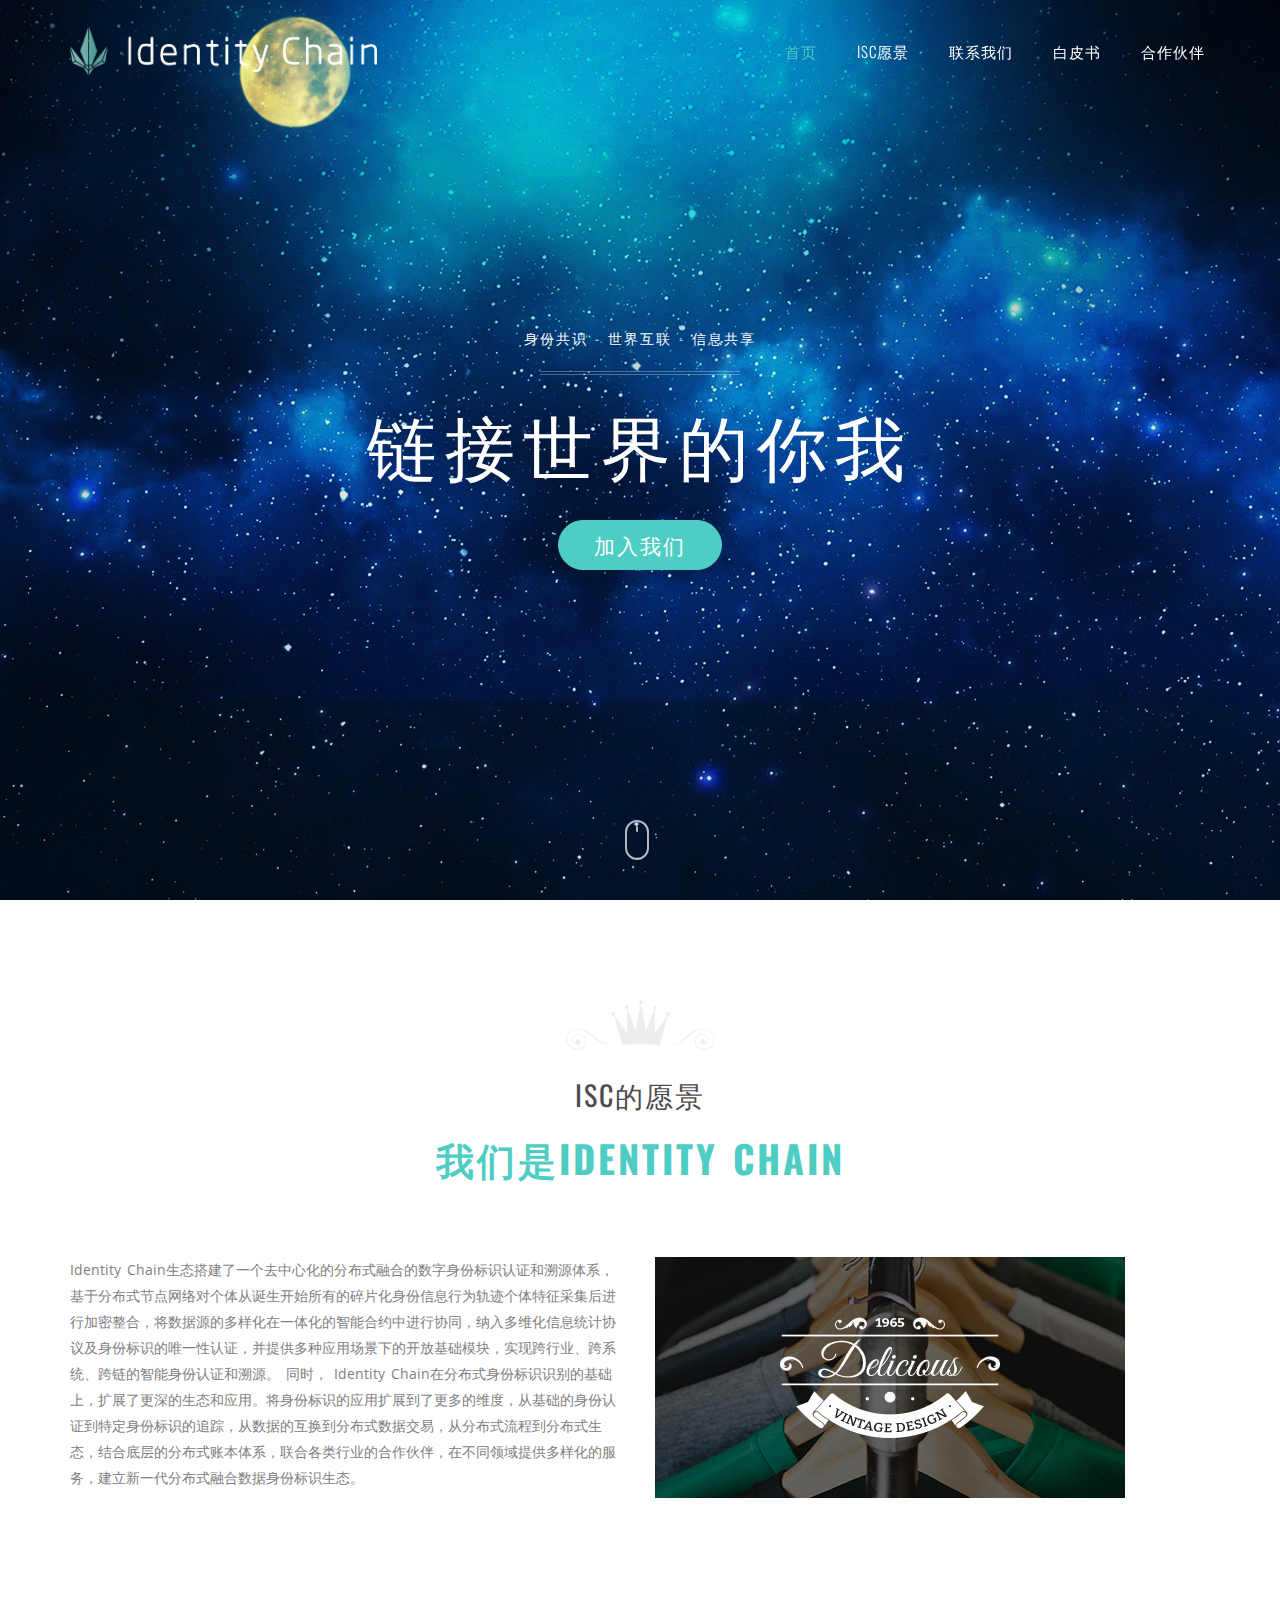
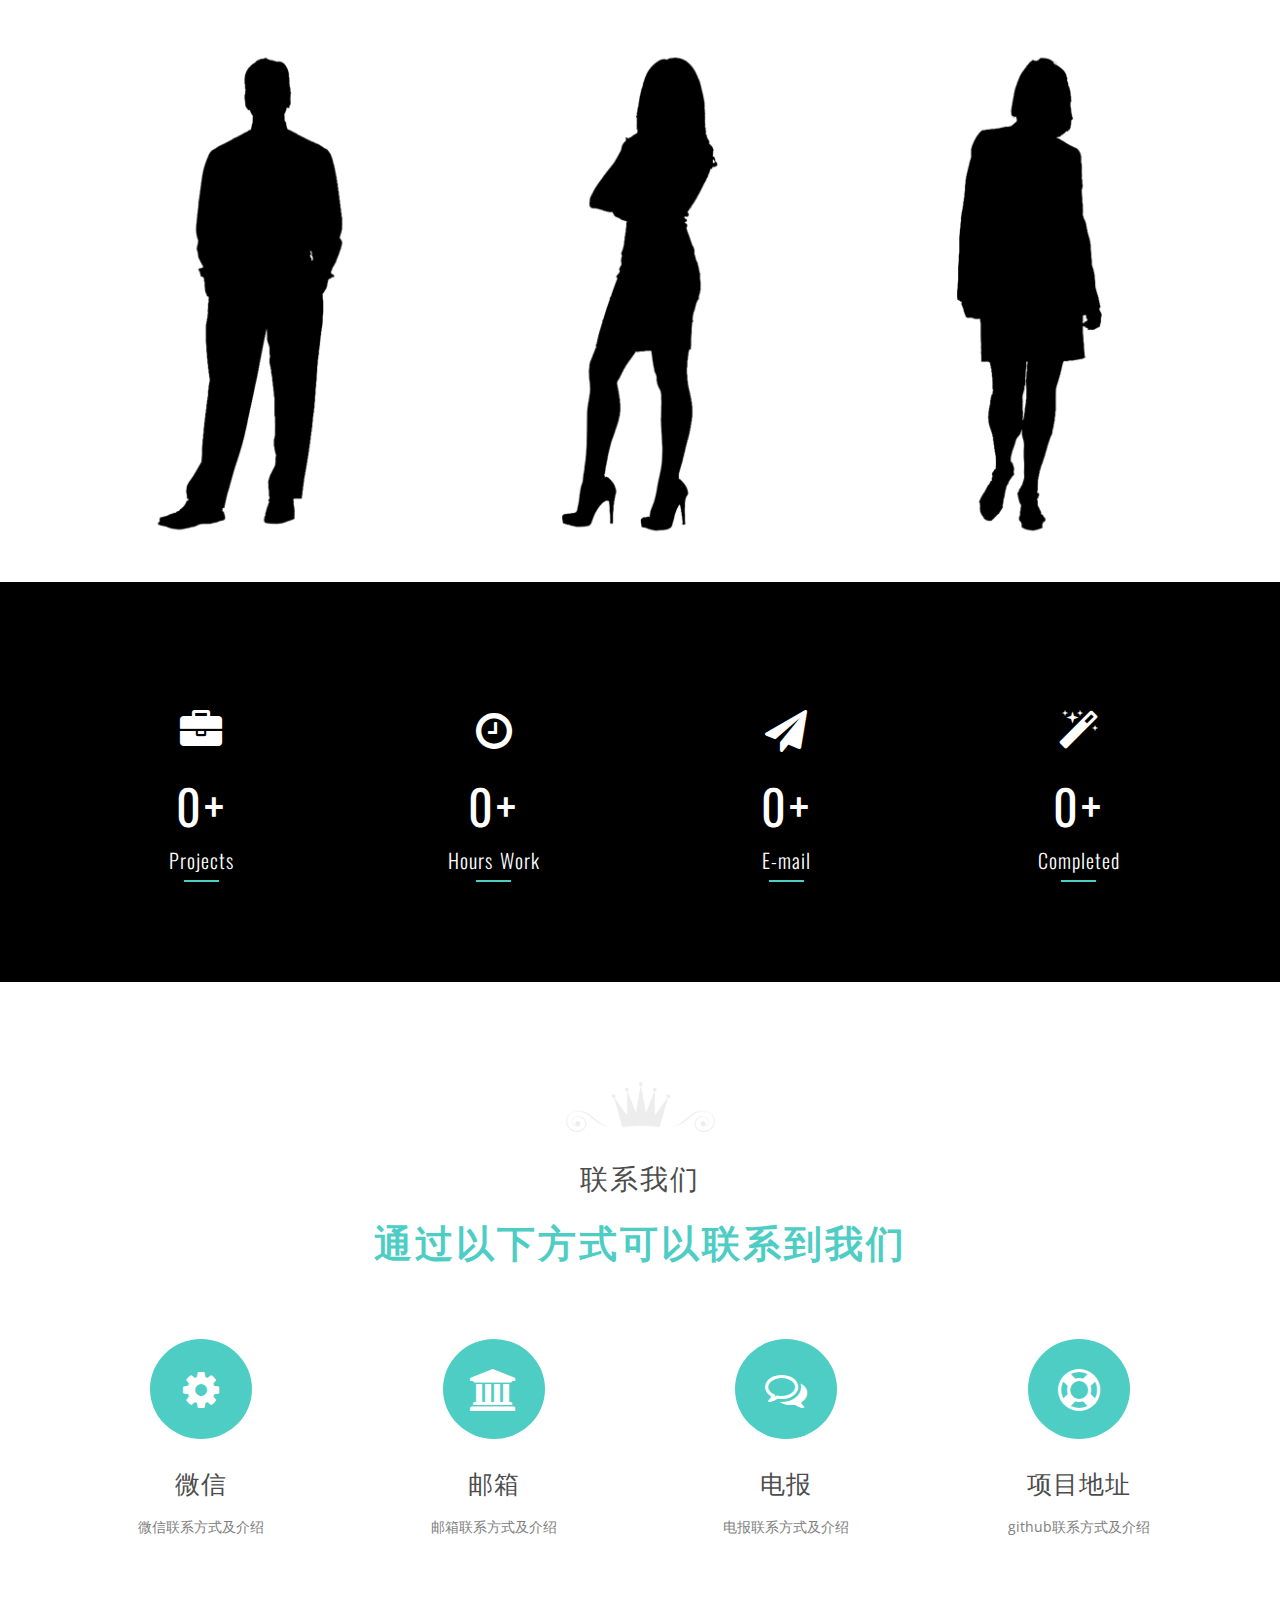
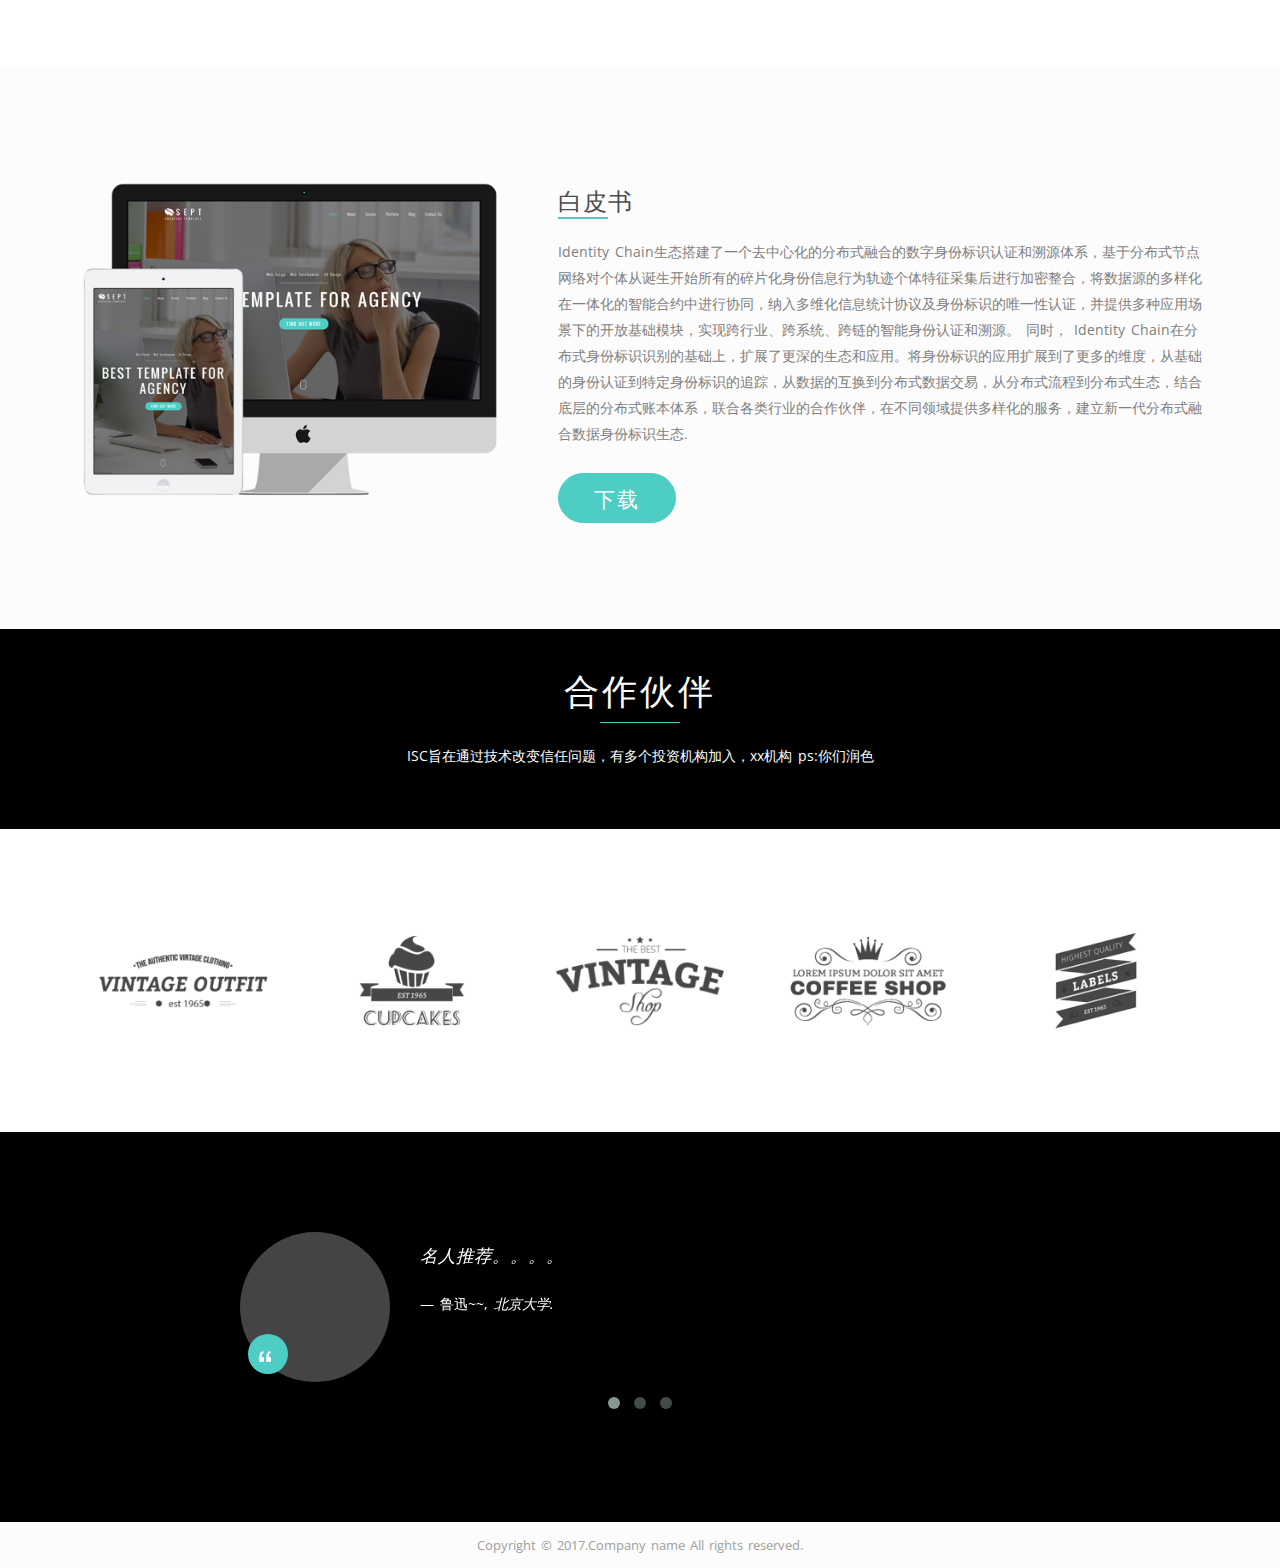
==== index_zh.html @ f3bb257f "init html" ====
<!DOCTYPE html>
<html lang="en">
<head>
<meta charset="utf-8">
<meta http-equiv="X-UA-Compatible" content="IE=edge">
<meta name="viewport" content="width=device-width, initial-scale=1">
<title>ISC官网</title>

<link href='http://fonts.googleapis.com/css?family=Open+Sans:400,800italic,800,700italic,700,600italic,400italic,600,300italic,300|Oswald:400,300,700' rel='stylesheet' type='text/css'>
<!-- Bootstrap -->
<link href="css/bootstrap.min.css" rel="stylesheet">
<link href="css/font-awesome.min.css" rel="stylesheet">

<link href="css/owl.carousel.css" rel="stylesheet">
<link href="css/owl.theme.css" rel="stylesheet">
<link href="css/owl.transitions.css" rel="stylesheet">

<link href="css/style.css" rel="stylesheet">

<!-- HTML5 shim and Respond.js for IE8 support of HTML5 elements and media queries -->
<!-- WARNING: Respond.js doesn't work if you view the page via file:// -->
<!--[if lt IE 9]>
<script src="js/html5shiv.min.js"></script>
<script src="js/respond.min.js"></script>
<![endif]-->
</head>
<body data-spy="scroll" data-target=".main-nav">

<header class="st-navbar">
	<nav class="navbar navbar-default navbar-fixed-top clearfix" role="navigation">
		<div class="container"><!-- Brand and toggle get grouped for better mobile display -->
			<div class="navbar-header">
				<button type="button" class="navbar-toggle collapsed" data-toggle="collapse" data-target="#sept-main-nav">
					<span class="sr-only">Toggle navigation</span>
					<span class="icon-bar"></span>
					<span class="icon-bar"></span>
					<span class="icon-bar"></span>
				</button>
				<a class="navbar-brand" href="#"><img src="photos/logo3.png" alt="" class="img-responsive"></a>
			</div>
			
			<!-- Collect the nav links, forms, and other content for toggling -->
			<div class="collapse navbar-collapse main-nav" id="sept-main-nav">
				<ul class="nav navbar-nav navbar-right">
					<li class="active"><a href="#home">首页</a></li>
					<li><a href="#about">ISC愿景</a></li>
					<li><a href="#service">联系我们</a></li>
					<li><a href="#features-desc">白皮书</a></li>
					<li><a href="#call-2-acction">合作伙伴</a></li>
				</ul>
			</div><!-- /.navbar-collapse -->
		</div>
	</nav>
</header>

<section class="home" id="home" data-stellar-background-ratio="0.4">
	<div class="container">
		<div class="row">
			<div class="col-md-12">
				<div class="st-home-unit">
					<div class="hero-txt">
						<p class="hero-work">身份共识 - 世界互联 - 信息共享</p>
						<h2 class="hero-title">链接世界的你我</h2>
						<!-- <p class="hero-sub-title">We Provide Hight Quality Bootstrap Template</p> -->
						<!-- <a href="#" class="btn btn-default btn-lg left-btn">Purchase Now</a> -->
						<a href="#" class="btn btn-main btn-lg">加入我们</a>
					</div>

				</div>
			</div>
		</div>
	</div>
	<div class="mouse-icon"><div class="wheel"></div></div>
</section>



<section class="about" id="about">
	<div class="container">
		<div class="row">
			<div class="col-md-12">
				<div class="section-title st-center">
					<h3>ISC的愿景</h3>
					<p>我们是Identity Chain</p>
				</div>
				<div class="row mb90">
					<div class="col-md-6">
						<p>
							Identity Chain生态搭建了一个去中心化的分布式融合的数字身份标识认证和溯源体系，基于分布式节点网络对个体从诞生开始所有的碎片化身份信息行为轨迹个体特征采集后进行加密整合，将数据源的多样化在一体化的智能合约中进行协同，纳入多维化信息统计协议及身份标识的唯一性认证，并提供多种应用场景下的开放基础模块，实现跨行业、跨系统、跨链的智能身份认证和溯源。 同时， Identity Chain在分布式身份标识识别的基础上，扩展了更深的生态和应用。将身份标识的应用扩展到了更多的维度，从基础的身份认证到特定身份标识的追踪，从数据的互换到分布式数据交易，从分布式流程到分布式生态，结合底层的分布式账本体系，联合各类行业的合作伙伴，在不同领域提供多样化的服务，建立新一代分布式融合数据身份标识生态。
						</p>
					</div>
					<div class="col-md-6">
						<img src="photos/about.jpg" alt="" class="img-responsive">
					</div>
				</div>

				<div class="row">
					<div class="col-md-4">
						<div class="st-member">
							<div class="st-member-img">
								<img src="photos/member1.png" alt="" class="img-responsive">
							</div>
							<div class="st-member-info">
								<strong class="st-member-name">小学同学</strong>
								<p class="st-member-pos">CEO</p>
								<div class="skills">
									<div class="skill">
										<strong>领导力</strong>
										<span>90%</span>
										<div class="progress">
											<div class="progress-bar progress-bar-sept" role="progressbar" aria-valuenow="90" aria-valuemin="0" aria-valuemax="100" style="width: 90%;">
												<span class="sr-only">90% Complete</span>
											</div>
										</div>
									</div>
									<div class="skill">
										<strong>颜值</strong>
										<span>70%</span>
										<div class="progress">
											<div class="progress-bar progress-bar-sept" role="progressbar" aria-valuenow="70" aria-valuemin="0" aria-valuemax="100" style="width: 70%;">
												<span class="sr-only">70% Complete</span>
											</div>
										</div>
									</div>
									<div class="skill">
										<strong>技术</strong>
										<span>66%</span>
										<div class="progress">
											<div class="progress-bar progress-bar-sept" role="progressbar" aria-valuenow="66" aria-valuemin="0" aria-valuemax="100" style="width: 66%;">
												<span class="sr-only">66% Complete</span>
											</div>
										</div>
									</div>
								</div>
								<div class="st-member-social">
									<ul>
										<li><a href="#" class="facebook" data-toggle="tooltip" data-placement="top" title="Facebook"><i class="fa fa-facebook"></i></a></li>
										<li><a href="#" class="twitter" data-toggle="tooltip" data-placement="top" title="Twitter"><i class="fa fa-twitter"></i></a></li>
										<li><a href="#" class="dribbble" data-toggle="tooltip" data-placement="top" title="Dribbble"><i class="fa fa-dribbble"></i></a></li>
									</ul>
								</div>
							</div>
						</div>
					</div>

					<div class="col-md-4">
						<div class="st-member">
							<div class="st-member-img">
								<img src="photos/member2.png" alt="" class="img-responsive">
							</div>
							<div class="st-member-info">
								<strong class="st-member-name">小姐姐</strong>
								<p class="st-member-pos">Designer</p>
								<div class="skills">
									<div class="skill">
										<strong>领导力</strong>
										<span>70%</span>
										<div class="progress">
											<div class="progress-bar progress-bar-sept" role="progressbar" aria-valuenow="70" aria-valuemin="0" aria-valuemax="100" style="width: 70%;">
												<span class="sr-only">70% Complete</span>
											</div>
										</div>
									</div>
									<div class="skill">
										<strong>颜值</strong>
										<span>99%</span>
										<div class="progress">
											<div class="progress-bar progress-bar-sept" role="progressbar" aria-valuenow="70" aria-valuemin="0" aria-valuemax="100" style="width: 70%;">
												<span class="sr-only">70% Complete</span>
											</div>
										</div>
									</div>
									<div class="skill">
										<strong>技术</strong>
										<span>16%</span>
										<div class="progress">
											<div class="progress-bar progress-bar-sept" role="progressbar" aria-valuenow="16" aria-valuemin="0" aria-valuemax="100" style="width: 16%;">
												<span class="sr-only">16% Complete</span>
											</div>
										</div>
									</div>
								</div>
								<div class="st-member-social">
									<ul>
										<li><a href="#" class="facebook" data-toggle="tooltip" data-placement="top" title="Facebook"><i class="fa fa-facebook"></i></a></li>
										<li><a href="#" class="twitter" data-toggle="tooltip" data-placement="top" title="Twitter"><i class="fa fa-twitter"></i></a></li>
										<li><a href="#" class="dribbble" data-toggle="tooltip" data-placement="top" title="Dribbble"><i class="fa fa-dribbble"></i></a></li>
									</ul>
								</div>
							</div>
						</div>
					</div>

					<div class="col-md-4">
						<div class="st-member">
							<div class="st-member-img">
								<img src="photos/member3.png" alt="" class="img-responsive">
							</div>
							<div class="st-member-info">
								<strong class="st-member-name">雷子</strong>
								<p class="st-member-pos">开发</p>
								<div class="skills">
									<div class="skill">
										<strong>领导力</strong>
										<span>30%</span>
										<div class="progress">
											<div class="progress-bar progress-bar-sept" role="progressbar" aria-valuenow="30" aria-valuemin="0" aria-valuemax="100" style="width: 30%;">
												<span class="sr-only">30% Complete</span>
											</div>
										</div>
									</div>
									<div class="skill">
										<strong>颜值</strong>
										<span>90%</span>
										<div class="progress">
											<div class="progress-bar progress-bar-sept" role="progressbar" aria-valuenow="90" aria-valuemin="0" aria-valuemax="100" style="width: 90%;">
												<span class="sr-only">90% Complete</span>
											</div>
										</div>
									</div>
									<div class="skill">
										<strong>技术</strong>
										<span>86%</span>
										<div class="progress">
											<div class="progress-bar progress-bar-sept" role="progressbar" aria-valuenow="86" aria-valuemin="0" aria-valuemax="100" style="width: 86%;">
												<span class="sr-only">86% Complete</span>
											</div>
										</div>
									</div>
								</div>
								<div class="st-member-social">
									<ul>
										<li><a href="#" class="facebook" data-toggle="tooltip" data-placement="top" title="Facebook"><i class="fa fa-facebook"></i></a></li>
										<li><a href="#" class="twitter" data-toggle="tooltip" data-placement="top" title="Twitter"><i class="fa fa-twitter"></i></a></li>
										<li><a href="#" class="dribbble" data-toggle="tooltip" data-placement="top" title="Dribbble"><i class="fa fa-dribbble"></i></a></li>
									</ul>
								</div>
							</div>
						</div>
					</div>
					
					
				</div>

			</div>
		</div>
	</div>
</section>

<section class="funfacts" data-stellar-background-ratio="0.4">
	<div class="container">
		<div class="row">
			<div class="col-md-3">
				<div class="funfact">
					<div class="st-funfact-icon"><i class="fa fa-briefcase"></i></div>
					<div class="st-funfact-counter" ><span class="st-ff-count" data-from="0" data-to="25964" data-runit="1">0</span>+</div>
					<strong class="funfact-title">Projects</strong>
				</div><!-- .funfact -->
			</div>
			<div class="col-md-3">
				<div class="funfact">
					<div class="st-funfact-icon"><i class="fa fa-clock-o"></i></div>
					<div class="st-funfact-counter" ><span class="st-ff-count" data-from="0" data-to="35469" data-runit="1">0</span>+</div>
					<strong class="funfact-title">Hours Work</strong>
				</div><!-- .funfact -->
			</div>
			<div class="col-md-3">
				<div class="funfact">
					<div class="st-funfact-icon"><i class="fa fa-send"></i></div>
					<div class="st-funfact-counter" ><span class="st-ff-count" data-from="0" data-to="86214" data-runit="1">0</span>+</div>
					<strong class="funfact-title">E-mail</strong>
				</div><!-- .funfact -->
			</div>
			<div class="col-md-3">
				<div class="funfact">
					<div class="st-funfact-icon"><i class="fa fa-magic"></i></div>
					<div class="st-funfact-counter" ><span class="st-ff-count" data-from="0" data-to="3647" data-runit="1">0</span>+</div>
					<strong class="funfact-title">Completed</strong>
				</div><!-- .funfact -->
			</div>
		</div>
	</div>
</section>

<section class="service" id="service">
	<div class="container">
		<div class="row">
			<div class="col-md-12">
				<div class="section-title st-center">
					<h3>联系我们</h3>
					<p>通过以下方式可以联系到我们</p>
				</div>
				<div class="row">
					<div class="col-md-3">
						<div class="st-feature">
							<div class="st-feature-icon"><i class="fa fa-cog"></i></div>
							<strong class="st-feature-title">微信</strong>
							<p>
								微信联系方式及介绍
							</p>
						</div>
					</div>
					<div class="col-md-3">
						<div class="st-feature">
							<div class="st-feature-icon"><i class="fa fa-university"></i></div>
							<strong class="st-feature-title">邮箱</strong>
							<p>
								邮箱联系方式及介绍
							</p>
						</div>
					</div>
					<div class="col-md-3">
						<div class="st-feature">
							<div class="st-feature-icon"><i class="fa fa-comments-o"></i></div>
							<strong class="st-feature-title">电报</strong>
							<p>
								电报联系方式及介绍
							</p>
						</div>
					</div>
					<div class="col-md-3">
						<div class="st-feature">
							<div class="st-feature-icon"><i class="fa fa-life-ring"></i></div>
							<strong class="st-feature-title">项目地址</strong>
							<p>
								github联系方式及介绍
							</p>
						</div>
					</div>
				</div>
			</div>
		</div>
	</div>
</section>

<section class="features-desc" id="features-desc">
	<div class="container">
		<div class="row">
			<div class="col-md-5">
				<img src="photos/feature.png" alt="" class="img-responsive">
			</div>
			<div class="col-md-7">
				<h3 class="bottom-line">白皮书</h3>
				<p>
					Identity Chain生态搭建了一个去中心化的分布式融合的数字身份标识认证和溯源体系，基于分布式节点网络对个体从诞生开始所有的碎片化身份信息行为轨迹个体特征采集后进行加密整合，将数据源的多样化在一体化的智能合约中进行协同，纳入多维化信息统计协议及身份标识的唯一性认证，并提供多种应用场景下的开放基础模块，实现跨行业、跨系统、跨链的智能身份认证和溯源。 同时， Identity Chain在分布式身份标识识别的基础上，扩展了更深的生态和应用。将身份标识的应用扩展到了更多的维度，从基础的身份认证到特定身份标识的追踪，从数据的互换到分布式数据交易，从分布式流程到分布式生态，结合底层的分布式账本体系，联合各类行业的合作伙伴，在不同领域提供多样化的服务，建立新一代分布式融合数据身份标识生态.
				</p>
				<a href="download/isc.pdf" download="isc.pdf" class="btn btn-main btn-lg">下载</a>
			</div>
		</div>
	</div>
</section>

<section class="call-2-acction" data-stellar-background-ratio="0.4" id="call-2-acction">
	<div class="container">
		<div class="row">
			<div class="col-md-12">
				<div class="c2a">
					<h2>合作伙伴</h2>
					<p>
						ISC旨在通过技术改变信任问题，有多个投资机构加入，xx机构 ps:你们润色
					</p>
					<!-- <a href="#" class="btn btn-main btn-lg">Purchase Now</a> -->
				</div>
			</div>
		</div>
	</div>
	
</section>


<section class="clients">
	<div class="container">
		<div class="row">
			<div class="col-md-12">
				<!-- <div class="section-title st-center">
					<h3>Some Of our clients</h3>
					<p>Avocent deditum long</p>
				</div> -->
				<ul class="clients-carousel">
					<li><img src="photos/client.png" class="img-responsive" alt=""></li>
					<li><img src="photos/client2.png" class="img-responsive" alt=""></li>
					<li><img src="photos/client3.png" class="img-responsive" alt=""></li>
					<li><img src="photos/client4.png" class="img-responsive" alt=""></li>
					<li><img src="photos/client5.png" class="img-responsive" alt=""></li>
					<li><img src="photos/client6.png" class="img-responsive" alt=""></li>
					<li><img src="photos/client7.png" class="img-responsive" alt=""></li>
					<li><img src="photos/client8.png" class="img-responsive" alt=""></li>
					<li><img src="photos/client9.png" class="img-responsive" alt=""></li>
				</ul>
			</div>
		</div>
	</div>
</section>

<section class="testimonials">
	<div class="container">
		<div class="row">
			<div class="col-md-12">
				<div class="testimonials-carousel">
					<ul>
						<li>
							<div class="testimonial">
								<div class="testimonial-img">
									<img src="photos/client.jpg" alt="">
								</div>
								<blockquote>
									<p>
										名人推荐。。。。
									</p>
									<footer>鲁迅~~, <cite title="Source Title">北京大学.</cite></footer>
								</blockquote>
							</div>
						</li>
						<li>
							<div class="testimonial">
								<div class="testimonial-img">
									<img src="photos/client2.jpg" alt="">
								</div>
								<blockquote>
									<p>
										名人推荐。。。。
									</p>
									<footer>鲁迅2~~, <cite title="Source Title">北京大学.</cite></footer>
								</blockquote>
							</div>
						</li>
						<li>
							<div class="testimonial">
								<div class="testimonial-img">
									<img src="photos/client3.jpg" alt="">
								</div>
								<blockquote>
									<p>
										名人推荐。。。。
									</p>
									<footer>鲁迅3~~, <cite title="Source Title">北京大学.</cite></footer>
								</blockquote>
							</div>
						</li>
					</ul>
				</div>
			</div>
		</div>
	</div>
</section>

<footer class="site-footer">
	<div class="container">
		<div class="row">
			<div class="col-md-12">
				Copyright &copy; 2017.Company name All rights reserved.
			</div>
		</div>
	</div>
</footer>

<!-- jQuery (necessary for Bootstrap's JavaScript plugins) -->
<script src="js/jquery.min.js"></script>
<!-- Include all compiled plugins (below), or include individual files as needed -->
<script src="js/bootstrap.min.js"></script>
<script src="js/jquery.easing.min.js"></script>
<script src="js/jquery.stellar.js"></script>
<script src="js/jquery.appear.js"></script>
<script src="js/jquery.nicescroll.min.js"></script>
<script src="js/jquery.countTo.js"></script>
<script src="js/jquery.shuffle.modernizr.js"></script>
<script src="js/jquery.shuffle.js"></script>
<script src="js/owl.carousel.js"></script>
<script src="js/jquery.ajaxchimp.min.js"></script>
<script src="js/script.js"></script>
</body>
</html>
---- css/style.css ----
/*
 * Sept - Free Bootstrap 3 Theme/Landing page
 * Author: CantoThemes
 * License: Attribution-NonCommercial CC BY-NC 
 * License URL: https://creativecommons.org/licenses/by-nc/4.0/
 * 
 * -------------------------------------------------------------------
 * This theme under "Attribution-NonCommercial CC BY-NC". You can't remove footer credit link.
 */
body {
  font-family: "Open Sans";
  color: #808080;
  font-weight: 400;
  font-size: 14px;
  line-height: 26px;
  word-spacing: 2px;
  -webkit-font-smoothing: antialiased;
}
p {
  margin-bottom: 26px;
}
a {
  color: #4ecdc4;
  text-decoration: none !important;
  -webkit-transition: color 0.3s;
          transition: color 0.3s;
}
a:hover {
  color: #4c4c4c;
}
h1,
h2,
h3,
h4,
h5,
h6 {
  font-family: "Oswald";
  color: #4c4c4c;
  letter-spacing: 1px;
  font-weight: 400;
}
.form-control {
  border-radius: 2px !important;
  padding: 15px 20px !important;
  height: auto;
  border-color: #e5e5e5 !important;
  box-shadow: none !important;
}
.form-control:focus {
  border-color: #4ecdc4 !important;
}
.mb250 {
  margin-bottom: 250px !important;
}
.mb245 {
  margin-bottom: 245px !important;
}
.mb240 {
  margin-bottom: 240px !important;
}
.mb235 {
  margin-bottom: 235px !important;
}
.mb230 {
  margin-bottom: 230px !important;
}
.mb225 {
  margin-bottom: 225px !important;
}
.mb220 {
  margin-bottom: 220px !important;
}
.mb215 {
  margin-bottom: 215px !important;
}
.mb210 {
  margin-bottom: 210px !important;
}
.mb205 {
  margin-bottom: 205px !important;
}
.mb200 {
  margin-bottom: 200px !important;
}
.mb195 {
  margin-bottom: 195px !important;
}
.mb190 {
  margin-bottom: 190px !important;
}
.mb185 {
  margin-bottom: 185px !important;
}
.mb180 {
  margin-bottom: 180px !important;
}
.mb175 {
  margin-bottom: 175px !important;
}
.mb170 {
  margin-bottom: 170px !important;
}
.mb165 {
  margin-bottom: 165px !important;
}
.mb160 {
  margin-bottom: 160px !important;
}
.mb155 {
  margin-bottom: 155px !important;
}
.mb150 {
  margin-bottom: 150px !important;
}
.mb145 {
  margin-bottom: 145px !important;
}
.mb140 {
  margin-bottom: 140px !important;
}
.mb135 {
  margin-bottom: 135px !important;
}
.mb130 {
  margin-bottom: 130px !important;
}
.mb125 {
  margin-bottom: 125px !important;
}
.mb120 {
  margin-bottom: 120px !important;
}
.mb115 {
  margin-bottom: 115px !important;
}
.mb110 {
  margin-bottom: 110px !important;
}
.mb105 {
  margin-bottom: 105px !important;
}
.mb100 {
  margin-bottom: 100px !important;
}
.mb95 {
  margin-bottom: 95px !important;
}
.mb90 {
  margin-bottom: 90px !important;
}
.mb85 {
  margin-bottom: 85px !important;
}
.mb80 {
  margin-bottom: 80px !important;
}
.mb75 {
  margin-bottom: 75px !important;
}
.mb70 {
  margin-bottom: 70px !important;
}
.mb65 {
  margin-bottom: 65px !important;
}
.mb60 {
  margin-bottom: 60px !important;
}
.mb55 {
  margin-bottom: 55px !important;
}
.mb50 {
  margin-bottom: 50px !important;
}
.mb45 {
  margin-bottom: 45px !important;
}
.mb40 {
  margin-bottom: 40px !important;
}
.mb35 {
  margin-bottom: 35px !important;
}
.mb30 {
  margin-bottom: 30px !important;
}
.mb25 {
  margin-bottom: 25px !important;
}
.mb20 {
  margin-bottom: 20px !important;
}
.mb15 {
  margin-bottom: 15px !important;
}
.mb10 {
  margin-bottom: 10px !important;
}
.mb5 {
  margin-bottom: 5px !important;
}
.no-padding {
  padding: 0 !important;
}
.float-nan {
  float: none;
}
.copyrights{
	text-indent:-9999px;
	height:0;
	line-height:0;
	font-size:0;
	overflow:hidden;
}
.img-responsive {
  display: inline-block;
  *display: inline;
  *zoom: 1;
}
.btn {
  font-family: "Oswald";
  font-size: 16px;
  letter-spacing: 1px;
  border-radius: 40px;
  padding: 8px 30px;
  margin-bottom: 5px;
  -webkit-transition: color 0.3s, background-color 0.3s, border-color 0.3s;
          transition: color 0.3s, background-color 0.3s, border-color 0.3s;
}
.btn.btn-lg {
  padding: 10px 35px;
  letter-spacing: 2px;
  font-size: 21px;
}
.btn.btn-sm {
  padding: 7px 20px;
  font-size: 14px;
}
.btn.btn-xs {
  padding: 5px 15px;
  font-size: 12px;
}
.btn-default {
  color: #676767;
  border-color: #e5e5e5;
}
.btn-default:hover {
  color: #fff;
  background-color: #4ecdc4;
  border-color: #4ecdc4;
}
.btn-default-o {
  color: #f2f2f2;
  border-color: #f2f2f2;
  background-color: transparent;
}
.btn-default-o:hover {
  color: #4ecdc4;
  background-color: #fff;
  border-color: #fff;
}
.btn-main-o {
  color: #4ecdc4;
  border-color: #4ecdc4;
  background-color: transparent;
}
.btn-main-o:hover {
  color: #fff;
  background-color: #4ecdc4;
  border-color: #4ecdc4;
}
.btn-dark-o {
  color: #4c4c4c;
  border-color: #4c4c4c;
  background-color: transparent;
}
.btn-dark-o:hover {
  color: #fff;
  background-color: #4c4c4c;
  border-color: #4c4c4c;
}
.btn-dark {
  color: #fff;
  background-color: #4c4c4c;
  border-color: #4c4c4c;
}
.btn-dark:hover,
.btn-dark:focus,
.btn-dark:active {
  background-color: #333333;
  border-color: #333333;
  color: #fff;
}
.btn-main {
  color: #fff;
  background-color: #4ecdc4;
  border-color: #4ecdc4;
}
.btn-main:hover,
.btn-main:focus,
.btn-main:active {
  background-color: #33b5ac;
  border-color: #33b5ac;
  color: #fff;
}
.btn-link {
  font-weight: 400;
  color: #4ecdc4;
}
.btn-link:hover,
.btn-link:focus,
.btn-link:active {
  color: #4c4c4c;
  text-decoration: none;
}
.section-title {
  margin-bottom: 70px;
}
.section-title h3 {
  font-family: "Oswald";
  text-transform: uppercase;
  color: #4c4c4c;
  font-weight: 400;
  letter-spacing: 2px;
  font-size: 28px;
  line-height: 48px;
  display: inline-block;
  *display: inline;
  *zoom: 1;
  clear: both;
  position: relative;
  padding: 0 10px;
}
.section-title p {
  font-family: "Oswald";
  text-transform: uppercase;
  color: #4ecdc4;
  font-size: 38px;
  line-height: 58px;
  font-weight: 700;
  letter-spacing: 3px;
}
.section-title.st-center {
  text-align: center;
}
.section-title.st-center:before {
  margin: auto;
}
.section-title:before {
  content: "";
  display: block;
  width: 150px;
  height: 51px;
  background-image: url(../images/title-top.png);
  background-repeat: no-repeat;
}
.bottom-line {
  margin-bottom: 20px;
}
.bottom-line:after {
  content: "";
  display: block;
  width: 50px;
  height: 2px;
  background-color: #4ecdc4;
  margin-top: 5px;
}
.tooltip.top .tooltip-arrow {
  bottom: 1px;
}
.tac {
  text-align: center;
}
.nicescroll-rails {
  background: rgba(0, 0, 0, 0.1);
  width: 5px;
  z-index: 9999 !important;
}
.nicescroll-rails:hover {
  opacity: 1 !important;
}
.nicescroll-rails > div {
  background: #4ecdc4 !important;
}
/* ---------------------------------------------- /*
 * Mouse animate icon
/* ---------------------------------------------- */
.mouse-icon {
  position: absolute;
  left: 50%;
  bottom: 40px;
  border: 2px solid #fff;
  border-radius: 16px;
  height: 40px;
  width: 24px;
  margin-left: -15px;
  display: block;
  z-index: 10;
  opacity: 0.7;
}
.mouse-icon .wheel {
  -webkit-animation-name: drop;
  -webkit-animation-duration: 1s;
  -webkit-animation-timing-function: linear;
  -webkit-animation-delay: 0s;
  -webkit-animation-iteration-count: infinite;
  -webkit-animation-play-state: running;
  -webkit-animation-name: drop;
          animation-name: drop;
  -webkit-animation-duration: 1s;
          animation-duration: 1s;
  -webkit-animation-timing-function: linear;
          animation-timing-function: linear;
  -webkit-animation-delay: 0s;
          animation-delay: 0s;
  -webkit-animation-iteration-count: infinite;
          animation-iteration-count: infinite;
  -webkit-animation-play-state: running;
          animation-play-state: running;
}
.mouse-icon .wheel {
  position: relative;
  border-radius: 10px;
  background: #fff;
  width: 2px;
  height: 6px;
  top: 4px;
  margin-left: auto;
  margin-right: auto;
}
@-webkit-keyframes drop {
  0% {
    top: 5px;
    opacity: 0;
  }
  30% {
    top: 10px;
    opacity: 1;
  }
  100% {
    top: 25px;
    opacity: 0;
  }
}
@keyframes drop {
  0% {
    top: 5px;
    opacity: 0;
  }
  30% {
    top: 10px;
    opacity: 1;
  }
  100% {
    top: 25px;
    opacity: 0;
  }
}
.home {
  background-image: url(../images/hero-img9.jpg);
  background-position: top center;
  background-attachment: fixed;
  background-repeat: no-repeat;
  background-size: cover;
  background-color: #000;
  padding: 100px 0;
  position: relative
  /* Temp CSS */
  /* Temp CSS End */
}
.home .st-brand {
  text-align: center;
  margin-bottom: 50px;
}
.home .st-home-unit {
  position: relative;
}
.home .hero-txt {
  color: #fff;
  text-align: center;
}
.home .hero-txt .hero-title {
  font-family: "Oswald";
  color: #fff;
  text-transform: uppercase;
  font-size: 70px;
  line-height: 85px;
  font-weight: 400;
  letter-spacing: 8px;
  word-spacing: 4px;
  margin-bottom: 15px;
  margin-top: 5px;
  padding: 20px 10px;
}
.home .hero-txt .hero-work {
  font-family: "Oswald";
  font-weight: 300;
  letter-spacing: 2px;
  margin-bottom: 0;
}
.home .hero-txt .hero-work:after {
  content: "";
  display: block;
  width: 200px;
  height: 4px;
  margin: 20px auto 0;
  background-color: transparent;
  border-width: 1px 0;
  border-style: solid;
  border-color: rgba(255, 255, 255, 0.3);
}
.home .hero-txt a.btn {
  text-transform: uppercase;
}
.home .hero-txt a.btn.left-btn {
  margin-right: 20px !important;
}
.home .hero-txt .hero-sub-title {
  font-family: "Oswald";
  font-size: 30px;
  letter-spacing: 5px;
  font-weight: 300;
  margin-bottom: 70px;
}
.home .hero-txt .hero-img {
  margin-top: 80px;
}
.st-highlight {
  color: #4ecdc4;
}
.navbar-default {
  background-color: transparent;
  border-width: 0;
  margin-bottom: 0 !important;
  height: 102px;
  -webkit-transition: background-color 0.3s, height 0.3s;
          transition: background-color 0.3s, height 0.3s;
}
.st-navbar-mini .navbar-default {
  background-color: rgba(40, 40, 40, 0.95);
  height: 60px;
}
.st-navbar-mini .navbar-default .navbar-brand {
  padding: 15px 15px;
}
.st-navbar-mini .navbar-default .navbar-brand img {
  height: 30px;
}
.st-navbar-mini .navbar-default .navbar-nav > li.active > a,
.st-navbar-mini .navbar-default .navbar-nav > li.active a:hover,
.st-navbar-mini .navbar-default .navbar-nav > li.active a:focus,
.st-navbar-mini .navbar-default .navbar-nav > li.active a:active {
  background-color: rgba(0, 0, 0, 0.5);
}
.navbar-brand {
  height: auto;
  padding: 27px 15px;
  -webkit-transition: padding 0.3s;
          transition: padding 0.3s;
}
.navbar-brand img {
  height: 48px;
  -webkit-transition: height 0.3s;
          transition: height 0.3s;
}
.navbar-nav > li > a {
  font-family: "Oswald";
  font-size: 15px;
  font-weight: 300;
  letter-spacing: 1px;
  padding-left: 20px;
  padding-right: 20px;
  color: #fff;
  -webkit-transition: color 0.3s, background-color 0.3s, padding 0.3s;
          transition: color 0.3s, background-color 0.3s, padding 0.3s;
}
.navbar-nav > li > a:hover,
.navbar-nav > li > a:focus,
.navbar-nav > li > a:active {
  color: #4ecdc4;
  outline-width: 0;
}
.navbar-nav > li.active > a,
.navbar-nav > li.active a:hover,
.navbar-nav > li.active a:focus,
.navbar-nav > li.active a:active {
  color: #4ecdc4;
}
.navbar-default .navbar-nav > li > a {
  color: #fff;
}
.navbar-default .navbar-nav > li.active > a,
.navbar-default .navbar-nav > li.active a:hover,
.navbar-default .navbar-nav > li.active a:focus,
.navbar-default .navbar-nav > li.active a:active {
  color: #4ecdc4;
  background-color: rgba(0, 0, 0, 0);
}
.navbar-default .navbar-nav > li > a:hover,
.navbar-default .navbar-nav > li > a:focus {
  color: #4ecdc4;
}
.page-header {
  background-image: url(../images/hero-img14.png);
  background-position: top center;
  background-attachment: fixed;
  background-repeat: no-repeat;
  background-size: cover;
  background-color: #000;
  padding: 150px 0 100px;
  margin: 0;
  border-width: 0;
}
.page-header .page-title {
  color: #fff;
  text-transform: uppercase;
  font-size: 35px;
  line-height: 55px;
  letter-spacing: 5px;
  word-spacing: 4px;
}
.page-breadcrumb {
  background-color: #f7f7f7;
  background-color: #4ecdc4;
  color: #fff;
  box-shadow: inset 0 0 5px rgba(0, 0, 0, 0.01);
  border-botom: 1px solid #f2f2f2;
  padding: 20px 0;
}
.page-breadcrumb .breadcrumb {
  background-color: transparent;
  border-width: 0;
  border-radius: 0;
  margin-bottom: 0;
  color: #fff;
}
.page-breadcrumb .breadcrumb .active,
.page-breadcrumb .breadcrumb > li + li:before {
  color: #fff;
}
.page-breadcrumb .breadcrumb a {
  color: #fff;
}
.page-content {
  padding: 120px 0;
}
.about {
  padding: 100px 0 0;
}
.st-member {
  position: relative;
  overflow: hidden;
}
.st-member .st-member-info {
  width: 100%;
  height: 100%;
  padding: 70px 35px;
  position: absolute;
  top: 0;
  left: 0;
  text-align: center;
  background-color: rgba(254, 254, 254, 0.95);
  opacity: 0;
  -webkit-transform: scale(1);
      -ms-transform: scale(1);
          transform: scale(1);
  -webkit-transition: opacity 0.5s, -webkit-transform 0.5s;
          transition: opacity 0.5s, transform 0.5s;
}
.st-member .st-member-info .progress-bar {
  -webkit-transform-origin: left;
      -ms-transform-origin: left;
          transform-origin: left;
  -webkit-transform: scaleX(0);
      -ms-transform: scaleX(0);
          transform: scaleX(0);
  -webkit-transition: -webkit-transform 0.5s ease 0.2s;
          transition: transform 0.5s ease 0.2s;
}
.st-member .st-member-info .st-member-name {
  font-family: "Oswald";
  display: block;
  color: #4c4c4c;
  font-size: 30px;
  line-height: 50px;
  font-weight: 400;
  letter-spacing: 3px;
  margin-bottom: 20px;
}
.st-member .st-member-info .st-member-name:after {
  content: '';
  display: block;
  height: 2px;
  width: 35px;
  background-color: #4ecdc4;
  margin: 0 auto;
}
.st-member .st-member-info .st-member-pos {
  display: block;
  font-family: "Oswald";
  font-size: 20px;
  line-height: 18px;
  font-weight: 300;
  letter-spacing: 3px;
  font-style: italic;
  margin-bottom: 40px;
}
.st-member .st-member-info .st-member-social {
  position: absolute;
  width: 100%;
  left: 0;
  bottom: 70px;
}
.st-member .st-member-info .st-member-social ul {
  margin: 0;
  padding: 0;
}
.st-member .st-member-info .st-member-social ul li {
  display: inline-block;
  *display: inline;
  *zoom: 1;
  margin: 0;
  padding: 0;
}
.st-member .st-member-info .st-member-social ul li a {
  display: block;
  width: 70px;
  line-height: 40px;
  text-align: center;
  font-size: 20px;
  color: #fff;
  border-radius: 30px;
  background-color: rgba(0, 0, 0, 0.7);
  opacity: 0;
  -webkit-transform: translateY(100px);
      -ms-transform: translateY(100px);
          transform: translateY(100px);
  -webkit-transition: background-color 0.3s, opacity 0.3s ease, -webkit-transform 0.5s ease;
          transition: background-color 0.3s, opacity 0.3s ease, transform 0.5s ease;
}
.st-member .st-member-info .st-member-social ul li a.facebook:hover {
  background-color: #3c5b9b;
}
.st-member .st-member-info .st-member-social ul li a.twitter:hover {
  background-color: #2daae1;
}
.st-member .st-member-info .st-member-social ul li a.dribbble:hover {
  background-color: #ea4c88;
}
.st-member:hover {
  cursor: pointer;
}
.st-member:hover .st-member-info {
  opacity: 1;
  -webkit-transform: scale(1);
      -ms-transform: scale(1);
          transform: scale(1);
}
.st-member:hover .st-member-info .st-member-social ul li a {
  opacity: 1;
  -webkit-transform: translateY(0);
      -ms-transform: translateY(0);
          transform: translateY(0);
}
.st-member:hover .st-member-info .st-member-social ul li a.facebook {
  -webkit-transition: background-color 0.3s, opacity 0.3s ease 0.2s, -webkit-transform 0.5s ease 0.2s;
          transition: background-color 0.3s, opacity 0.3s ease 0.2s, transform 0.5s ease 0.2s;
}
.st-member:hover .st-member-info .st-member-social ul li a.facebook:hover {
  background-color: #3c5b9b;
}
.st-member:hover .st-member-info .st-member-social ul li a.twitter {
  -webkit-transition: background-color 0.3s, opacity 0.3s ease 0.3s, -webkit-transform 0.5s ease 0.3s;
          transition: background-color 0.3s, opacity 0.3s ease 0.3s, transform 0.5s ease 0.3s;
}
.st-member:hover .st-member-info .st-member-social ul li a.twitter:hover {
  background-color: #2daae1;
}
.st-member:hover .st-member-info .st-member-social ul li a.dribbble {
  -webkit-transition: background-color 0.3s, opacity 0.3s ease 0.4s, -webkit-transform 0.5s ease 0.4s;
          transition: background-color 0.3s, opacity 0.3s ease 0.4s, transform 0.5s ease 0.4s;
}
.st-member:hover .st-member-info .st-member-social ul li a.dribbble:hover {
  background-color: #ea4c88;
}
.st-member:hover .st-member-info .skills .skill:nth-child(2) .progress-bar {
  -webkit-transition-delay: 0.3s;
          transition-delay: 0.3s;
}
.st-member:hover .st-member-info .skills .skill:nth-child(3) .progress-bar {
  -webkit-transition-delay: 0.4s;
          transition-delay: 0.4s;
}
.st-member:hover .st-member-info .skills .skill:nth-child(4) .progress-bar {
  -webkit-transition-delay: 0.5s;
          transition-delay: 0.5s;
}
.st-member:hover .st-member-info .skills .skill:nth-child(5) .progress-bar {
  -webkit-transition-delay: 0.6s;
          transition-delay: 0.6s;
}
.st-member:hover .progress-bar {
  -webkit-transform: scaleX(1);
      -ms-transform: scaleX(1);
          transform: scaleX(1);
}
.skill {
  text-align: left;
}
.skill strong {
  font-weight: 400;
}
.skill span {
  float: right;
}
.progress {
  height: 11px;
  padding: 0 3px;
  background-color: transparent;
  border: 1px solid #ededed;
  border-radius: 6px;
  box-shadow: none;
}
.progress-bar {
  height: 3px;
  margin-top: 3px;
  border-radius: 2px;
  position: relative;
  box-shadow: none;
  -webkit-transform-origin: left;
      -ms-transform-origin: left;
          transform-origin: left;
  -webkit-animation-name: process;
          animation-name: process;
  -webkit-animation-duration: 1s;
          animation-duration: 1s;
  -webkit-animation-timing-function: linear;
          animation-timing-function: linear;
  -webkit-animation-delay: 0.2s;
          animation-delay: 0.2s;
}
.progress-bar-sept {
  background-color: #4ecdc4;
}
@-webkit-keyframes process {
  0% {
    -webkit-transform: scaleX(0);
            transform: scaleX(0);
  }
  100% {
    -webkit-transform: scaleX(1);
            transform: scaleX(1);
  }
}
@keyframes process {
  0% {
    -webkit-transform: scaleX(0);
            transform: scaleX(0);
  }
  100% {
    -webkit-transform: scaleX(1);
            transform: scaleX(1);
  }
}
.funfacts {
  background-image: url(../images/funfact4.png);
  background-color: #000;
  background-position: center center;
  background-attachment: fixed;
  background-size: cover;
  padding: 100px 0;
}
.funfacts .funfact {
  font-family: "Oswald";
  text-align: center;
  color: #fff;
}
.funfacts .funfact .st-funfact-icon {
  font-size: 42px;
  line-height: 90px;
}
.funfacts .funfact .st-funfact-counter {
  font-size: 48px;
  line-height: 68px;
  letter-spacing: 3px;
}
.funfacts .funfact .funfact-title {
  font-size: 20px;
  line-height: 40px;
  letter-spacing: 1px;
  font-weight: 300;
}
.funfacts .funfact:after {
  content: '';
  display: block;
  width: 35px;
  height: 2px;
  background-color: #4ecdc4;
  margin: 0 auto;
}
.service {
  padding: 100px 0;
}
.st-feature {
  text-align: center;
}
.st-feature .st-feature-icon {
  width: 102px;
  line-height: 100px;
  font-size: 42px;
  color: #fff;
  margin: 0 auto 20px;
  background-color: #4ecdc4;
  border-radius: 50%;
  position: relative;
  -webkit-transform: rotate(0) scale(1);
      -ms-transform: rotate(0) scale(1);
          transform: rotate(0) scale(1);
  -webkit-transition: color 0.3s, border-color 0.3s, background-color 0.3s, -webkit-transform 0.3s;
          transition: color 0.3s, border-color 0.3s, background-color 0.3s, transform 0.3s;
}
.st-feature .st-feature-title {
  display: block;
  font-family: "Oswald";
  font-size: 25px;
  line-height: 45px;
  letter-spacing: 1px;
  font-weight: 400;
  color: #4c4c4c;
  margin-bottom: 10px;
}
.st-feature:hover .st-feature-icon {
  color: #4ecdc4;
  border-color: #4ecdc4;
  background-color: transparent;
  -webkit-transform: rotate(360deg) scale(1.8);
      -ms-transform: rotate(360deg) scale(1.8);
          transform: rotate(360deg) scale(1.8);
}
.features-desc {
  padding: 100px 0;
  background-color: #fcfcfc;
}
ul.styled-list li {
  list-style: none;
  padding-left: 0;
}
ul.styled-list li:before {
  content: '\f00c';
  font-family: 'FontAwesome';
  display: inline-block;
  margin-left: -1.5em;
  width: 1.5em;
  color: #4ecdc4;
}
ul.styled-list.list-caret li:before {
  content: '\f0da';
}
ul.styled-list.list-hand li:before {
  content: '\f0a4';
}
ul.styled-list.list-chevron li:before {
  content: '\f054';
}
ul.styled-list.list-times li:before {
  content: '\f00d';
}
ul.styled-list.list-star li:before {
  content: '\f006';
}
.call-2-acction {
  padding: 20px 0;
  background-image: url(../images/c2a.png);
  background-attachment: fixed;
  background-color: #000;
}
.c2a {
  max-width: 700px;
  margin: 0 auto;
  text-align: center;
  color: #fff !important;
}
.c2a h2 {
  color: #fff;
  font-size: 35px;
  font-weight: 400;
  text-transform: uppercase;
  letter-spacing: 3px;
}
.c2a h2:after {
  content: '';
  display: block;
  width: 80px;
  height: 1px;
  background-color: #4ecdc4;
  margin: 15px auto 20px;
}
.c2a p {
  margin-bottom: 40px;
}
.portfolio {
  padding: 100px 0 0;
}
.filter {
  text-align: center;
}
.filter .btn {
  font-weight: 400;
}
.filter input[type="radio"] {
  display: none;
}
.grid {
  width: 100%;
  padding: 0;
}
.grid figure {
  position: relative;
  float: left;
  overflow: hidden;
  background: #000;
  text-align: center;
  cursor: pointer;
  width: 33.33333333%;
  box-sizing: border-box;
}
.grid figure img {
  position: relative;
  display: block;
  min-height: 100%;
  max-width: 100%;
  opacity: 1;
  -webkit-transition: opacity 0.3s, -webkit-transform 0.3s cubic-bezier(0.645, 0.045, 0.355, 1);
          transition: opacity 0.3s, transform 0.3s cubic-bezier(0.645, 0.045, 0.355, 1);
}
.grid figure figcaption {
  color: #fff;
  text-transform: uppercase;
  font-size: 1.25em;
  -webkit-backface-visibility: hidden;
          backface-visibility: hidden;
}
.grid figure figcaption > a {
  z-index: 1000;
  position: absolute;
  right: 50%;
  bottom: 50px;
  margin-right: -67px;
  opacity: 0;
  -webkit-transform: translate3d(0, 60px, 0);
          transform: translate3d(0, 60px, 0);
  -webkit-transition: -webkit-transform 0.35s, opacity 0.35s;
          transition: transform 0.35s, opacity 0.35s;
}
.grid figure h2 {
  color: #fff;
  font-weight: 300;
  margin: 0;
  position: absolute;
  right: 30px;
  left: 30px;
  padding: 10px 0;
  top: 30px;
  opacity: 0;
  -webkit-transition: -webkit-transform 0.35s, opacity 0.35s;
          transition: transform 0.35s, opacity 0.35s;
  -webkit-transform: translate3d(0, 20px, 0);
          transform: translate3d(0, 20px, 0);
}
.grid figure h2::after {
  position: absolute;
  top: 100%;
  left: 50%;
  width: 80px;
  margin-left: -40px;
  height: 1px;
  background: #4ecdc4;
  content: '';
  -webkit-transform: translate3d(0, 40px, 0);
          transform: translate3d(0, 40px, 0);
  opacity: 0;
  -webkit-transition: opacity 0.35s, -webkit-transform 0.35s;
          transition: opacity 0.35s, transform 0.35s;
}
.grid figure h2 span {
  font-weight: 800;
}
.grid figure p {
  letter-spacing: 1px;
  font-size: 68.5%;
  margin: 0;
  position: absolute;
  right: 30px;
  left: 30px;
  padding: 10px 0;
  top: 100px;
  line-height: 1.5;
  -webkit-transform: translate3d(0, 50px, 0);
          transform: translate3d(0, 50px, 0);
  opacity: 0;
  -webkit-transition: opacity 0.35s, -webkit-transform 0.35s;
          transition: opacity 0.35s, transform 0.35s;
}
.grid figure:hover h2 {
  opacity: 1;
  -webkit-transform: translate3d(0, 0, 0);
          transform: translate3d(0, 0, 0);
}
.grid figure:hover h2::after {
  opacity: 1;
  -webkit-transform: translate3d(0, 0, 0);
          transform: translate3d(0, 0, 0);
}
.grid figure:hover img {
  opacity: 0.3;
  -webkit-transform: scale(1.2);
      -ms-transform: scale(1.2);
          transform: scale(1.2);
}
.grid figure:hover p {
  opacity: 1;
  -webkit-transform: translate3d(0, 0, 0);
          transform: translate3d(0, 0, 0);
}
.grid figure:hover figcaption > a {
  opacity: 1;
  -webkit-transform: translate3d(0, 0, 0);
          transform: translate3d(0, 0, 0);
}
.clients {
  padding: 100px 0;
}
.clients-carousel {
  margin: 0;
  padding: 0;
  list-style: none;
}
.clients-carousel li {
  padding: 0 20px;
  opacity: 0.8;
  -webkit-transition: opacity 0.3s;
          transition: opacity 0.3s;
}
.clients-carousel li:hover {
  opacity: 1;
}
.testimonials {
  padding: 100px 0;
  background-image: url(../images/testimonials.png);
  background-size: cover;
  background-attachment: fixed;
  background-color: #000;
  color: #fff;
}
.testimonial .testimonial-img {
  float: left;
  margin-right: 30px;
  position: relative;
}
.testimonial .testimonial-img:after {
  content: '';
  display: block;
  width: 40px;
  height: 40px;
  border-radius: 40px;
  background-color: #4ecdc4;
  position: absolute;
  bottom: 5%;
  left: 5%;
}
.testimonial .testimonial-img:before {
  font-family: "Oswald";
  content: '\201C';
  font-size: 40px;
  position: absolute;
  bottom: 1%;
  left: 12%;
  z-index: 99;
}
.testimonial .testimonial-img img {
  border-radius: 50%;
}
.testimonial blockquote {
  border-width: 0;
}
.testimonial blockquote p {
  font-style: italic;
  font-weight: 300;
}
.testimonial blockquote footer,
.testimonial blockquote small,
.testimonial blockquote .small {
  color: #fff;
}
.testimonials-carousel {
  max-width: 800px;
  margin: 0 auto;
}
.testimonials-carousel ul {
  margin: 0;
  padding: 0;
  list-style: none;
}
.testimonials-carousel ul li {
  margin: 0;
  padding: 0;
  display: block;
}
.pricing {
  padding: 100px 0;
}
.pricing-table {
  border: 1px solid #f2f2f2;
  border-radius: 5px;
  background-color: #fff;
}
.pricing-table .pricing-header .pt-price {
  font-family: "Oswald";
  color: #4c4c4c;
  font-size: 40px;
  line-height: 70px;
  font-weight: 400;
  text-align: center;
  padding: 10px 40px;
}
.pricing-table .pricing-header .pt-price small {
  font-size: 13px;
  color: #9a9a9a;
  font-weight: 300;
}
.pricing-table .pricing-header .pt-name {
  font-family: "Oswald";
  padding: 10px 40px;
  text-align: center;
  font-weight: 300;
  font-size: 24px;
  line-height: 40px;
  color: #4c4c4c;
  border-top: 1px solid #f2f2f2;
  border-bottom: 1px solid #f2f2f2;
}
.pricing-table .pricing-body ul {
  margin: 0;
  padding: 0;
  list-style: none;
}
.pricing-table .pricing-body ul li {
  padding: 8px 25px;
  margin: 0;
}
.pricing-table .pricing-body ul li:nth-child(even) {
  background-color: #fafafa;
}
.pricing-table .pricing-body ul li .fa-times {
  color: #ff6666;
}
.pricing-table .pricing-body ul li .fa-check {
  color: #4ecdc4;
}
.pricing-table .pricing-footer {
  text-align: center;
  padding: 15px 40px;
  border-top: 1px solid #f2f2f2;
}
.pricing-table.featured .pricing-header {
  position: relative;
  overflow: hidden;
}
.pricing-table.featured .pricing-header .pt-price {
  color: #4ecdc4;
}
.pricing-table.featured .pricing-header .pt-price small {
  color: #4ecdc4;
}
.pricing-table.featured .pricing-header .pt-name {
  color: #4ecdc4;
}
.pricing-table.featured .pricing-header .featured-text {
  font-family: "Oswald";
  font-size: 13px;
  line-height: 15px;
  letter-spacing: 1px;
  font-weight: 300;
  text-transform: uppercase;
  text-align: center;
  background-color: #4ecdc4;
  color: #fff;
  position: absolute;
  top: 22px;
  left: -28px;
  padding: 5px 0;
  width: 126px;
  -webkit-transform: rotate(-45deg);
      -ms-transform: rotate(-45deg);
          transform: rotate(-45deg);
}
.faq-sec {
  padding: 100px 0 50px;
  background-color: #fcfcfc;
}
.faq {
  margin-bottom: 50px;
}
.faq h3 {
  margin-bottom: 15px;
}
.faq h3 i {
  color: #4ecdc4;
}
.call-us {
  padding: 50px 0;
  background-color: #4ecdc4;
  text-align: center;
}
.call-us h3 {
  display: inline-block;
  *display: inline;
  *zoom: 1;
  color: #fff;
  text-transform: uppercase;
  font-size: 30px;
  line-height: 45px;
  vertical-align: middle;
  margin: 0 30px 0 0;
  letter-spacing: 2px;
  word-spacing: 5px;
}
.blog {
  padding: 100px 0;
}
.blog-post {
  border-bottom: 1px dotted #f2f2f2;
  margin-bottom: 60px;
}
.blog-post .author img {
  border-radius: 50%;
}
.blog-post .post-meta {
  margin-bottom: 10px;
  font-size: 13px;
}
.blog-post .post-meta a {
  font-weight: bold;
  color: #4c4c4c;
}
.blog-post .post-meta a:hover {
  color: #4ecdc4;
}
.blog-post .post-meta strong {
  color: #4c4c4c;
}
.blog-post .post-title {
  margin-top: 0;
  margin-bottom: 20px;
}
.blog-post .post-thumb {
  margin-bottom: 40px;
}
.blog-post .post-thumb img {
  border-radius: 10px;
}
.widgets {
  padding-left: 50px;
}
.widget {
  margin-bottom: 60px;
}
.widget ul {
  margin: 0;
  padding: 0;
  list-style: none;
}
.widget ul li {
  border-bottom: 1px solid #f2f2f2;
}
.widget ul li a {
  display: block;
  -webkit-transition: text-indent 0.3s, color 0.3s;
          transition: text-indent 0.3s, color 0.3s;
  padding: 5px 0;
}
.widget ul li a:hover {
  text-indent: 20px;
}
.widget ul li a:hover .badge {
  text-indent: 0;
  background-color: #4c4c4c;
}
.widget ul li .recent-post {
  padding: 10px 0;
}
.widget ul li .recent-post .post-thumb {
  display: block;
  float: left;
  margin-right: 15px;
}
.widget ul li .recent-post .post-thumb img {
  border-radius: 10px;
}
.widget ul li .recent-post .post-title {
  font-family: "Open Sans";
  font-weight: 600;
  letter-spacing: 0;
  font-size: 15px;
  margin: 0 0 5px;
}
.widget ul li .recent-post .post-title a {
  display: inline;
}
.widget ul li .recent-post .post-meta {
  font-size: 12px;
}
.widget ul li .recent-post .post-meta a {
  font-weight: bold;
  color: #4c4c4c;
}
.widget ul li .recent-post .post-meta a:hover {
  color: #4ecdc4;
}
.widget ul li .recent-post a {
  display: inline-block;
  *display: inline;
  *zoom: 1;
  padding: 0;
}
.widget ul li .recent-post a:hover {
  text-indent: 0;
}
.widget ul li .badge {
  font-size: 10px;
  font-weight: 300;
  vertical-align: middle;
  margin-top: 5px;
  text-indent: 0;
  background-color: #4ecdc4;
  -webkit-transition: background-color 0.3s;
          transition: background-color 0.3s;
}
.widget .widget-title {
  font-weight: 300;
  font-size: 28px;
  letter-spacing: 2px;
  text-transform: uppercase;
  margin-bottom: 20px;
}
.widget .tagcloud a {
  font-size: 13px;
  border-radius: 40px;
  color: #737373;
  display: inline-block;
  *display: inline;
  *zoom: 1;
  padding: 3px 20px;
  border-color: #e5e5e5;
  border-width: 1px;
  border-style: solid;
  margin-bottom: 6px;
  -webkit-transition: color 0.3s, background-color 0.3s, border-color 0.3s;
          transition: color 0.3s, background-color 0.3s, border-color 0.3s;
}
.widget .tagcloud a:hover {
  border-color: #4ecdc4;
  background-color: #4ecdc4;
  color: #fff;
}
.subscribe {
  padding: 120px 0;
  background-image: url(../images/subscribe2.png);
  background-size: cover;
  background-attachment: fixed;
  background-repeat: no-repeat;
  background-position: top center;
  background-color: #000;
}
.subscribe .subscribe-title {
  text-align: center;
  color: #fff;
  margin-bottom: 50px;
  font-size: 32px;
  text-transform: uppercase;
  font-weight: 300;
}
.subscribe .subscribe-or {
  font-family: "Oswald";
  color: #fff;
  text-align: center;
  font-size: 20px;
  padding: 30px 0;
  margin: 0;
  text-transform: uppercase;
}
.subscribe .subscribe-social {
  padding: 0;
  margin: 0;
  list-style: none;
  text-align: center;
}
.subscribe .subscribe-social li {
  padding: 0;
  margin: 0;
  margin-right: 5px;
  display: inline-block;
  *display: inline;
  *zoom: 1;
}
.subscribe-form {
  max-width: 500px;
  margin: 0 auto;
}
.subscribe-form .form-control {
  border-radius: 30px 2px 2px 30px !important;
  padding: 14px 20px 14px 30px !important;
}
.input-group .form-control {
  border-radius: 30px 2px 2px 30px !important;
  padding: 14px 20px 14px 30px !important;
}
a.social {
  font-family: "Oswald";
  letter-spacing: 1px;
  display: inline-block;
  background-color: #4ecdc4;
  color: #fff;
  padding: 8px 20px 8px 65px;
  border-radius: 50px;
  position: relative;
  overflow: hidden;
  -webkit-transition: background-color 0.3s, text-indent 0.3s, padding 0.3s;
          transition: background-color 0.3s, text-indent 0.3s, padding 0.3s;
}
a.social i {
  display: block;
  background-color: #31ada4;
  width: 50px;
  height: 42px;
  line-height: 42px;
  font-size: 17px;
  border-radius: 50px 0 0 50px;
  position: absolute;
  left: 0;
  top: 0;
  text-indent: 10px;
  -webkit-transition: text-indent 0.3s;
          transition: text-indent 0.3s;
}
a.social:hover {
  background-color: #31ada4;
  text-indent: -10px;
  padding: 8px 30px 8px 65px;
}
a.social:hover i {
  text-indent: 29px;
}
a.social.twitter {
  background-color: #2daae1;
}
a.social.twitter i {
  background-color: #1a87b7;
}
a.social.twitter:hover {
  background-color: #1a87b7;
}
a.social.facebook {
  background-color: #3c5b9b;
}
a.social.facebook i {
  background-color: #2b416f;
}
a.social.facebook:hover {
  background-color: #2b416f;
}
a.social.rss {
  background-color: #fca73a;
}
a.social.rss i {
  background-color: #f58b04;
}
a.social.rss:hover {
  background-color: #f58b04;
}
@media screen and (-webkit-min-device-pixel-ratio: 0) {
  a.social:hover {
    padding: 8px 20px 8px 65px;
  }
}
.contact {
  padding: 120px 0;
}
.contact form input,
.contact form textarea {
  margin-bottom: 30px;
}
input[type="text"].formFieldError,
input[type="email"].formFieldError,
textarea.formFieldError {
  border-color: #e34444 !important;
}
footer.site-footer {
  background-color: #fcfcfc;
  padding: 10px 0;
  color: #9f9f9f;
  font-size: 13px;
  text-align: center;
}
footer.site-footer a {
  color: #808080;
}
footer.site-footer a:hover {
  color: #4ecdc4;
}
@media (min-width: 768px) {
  .navbar-nav > li > a {
    padding-top: 41px;
    padding-bottom: 41px;
  }
  .st-navbar-mini .navbar-default .navbar-nav > li > a {
    padding-top: 20px;
    padding-bottom: 20px;
  }
}
@media (min-width: 1440px) {
  .grid {
    width: 100%;
    padding: 0;
  }
  .grid figure {
    position: relative;
    float: left;
    overflow: hidden;
    background: #000;
    text-align: center;
    cursor: pointer;
    width: 25%;
  }
}
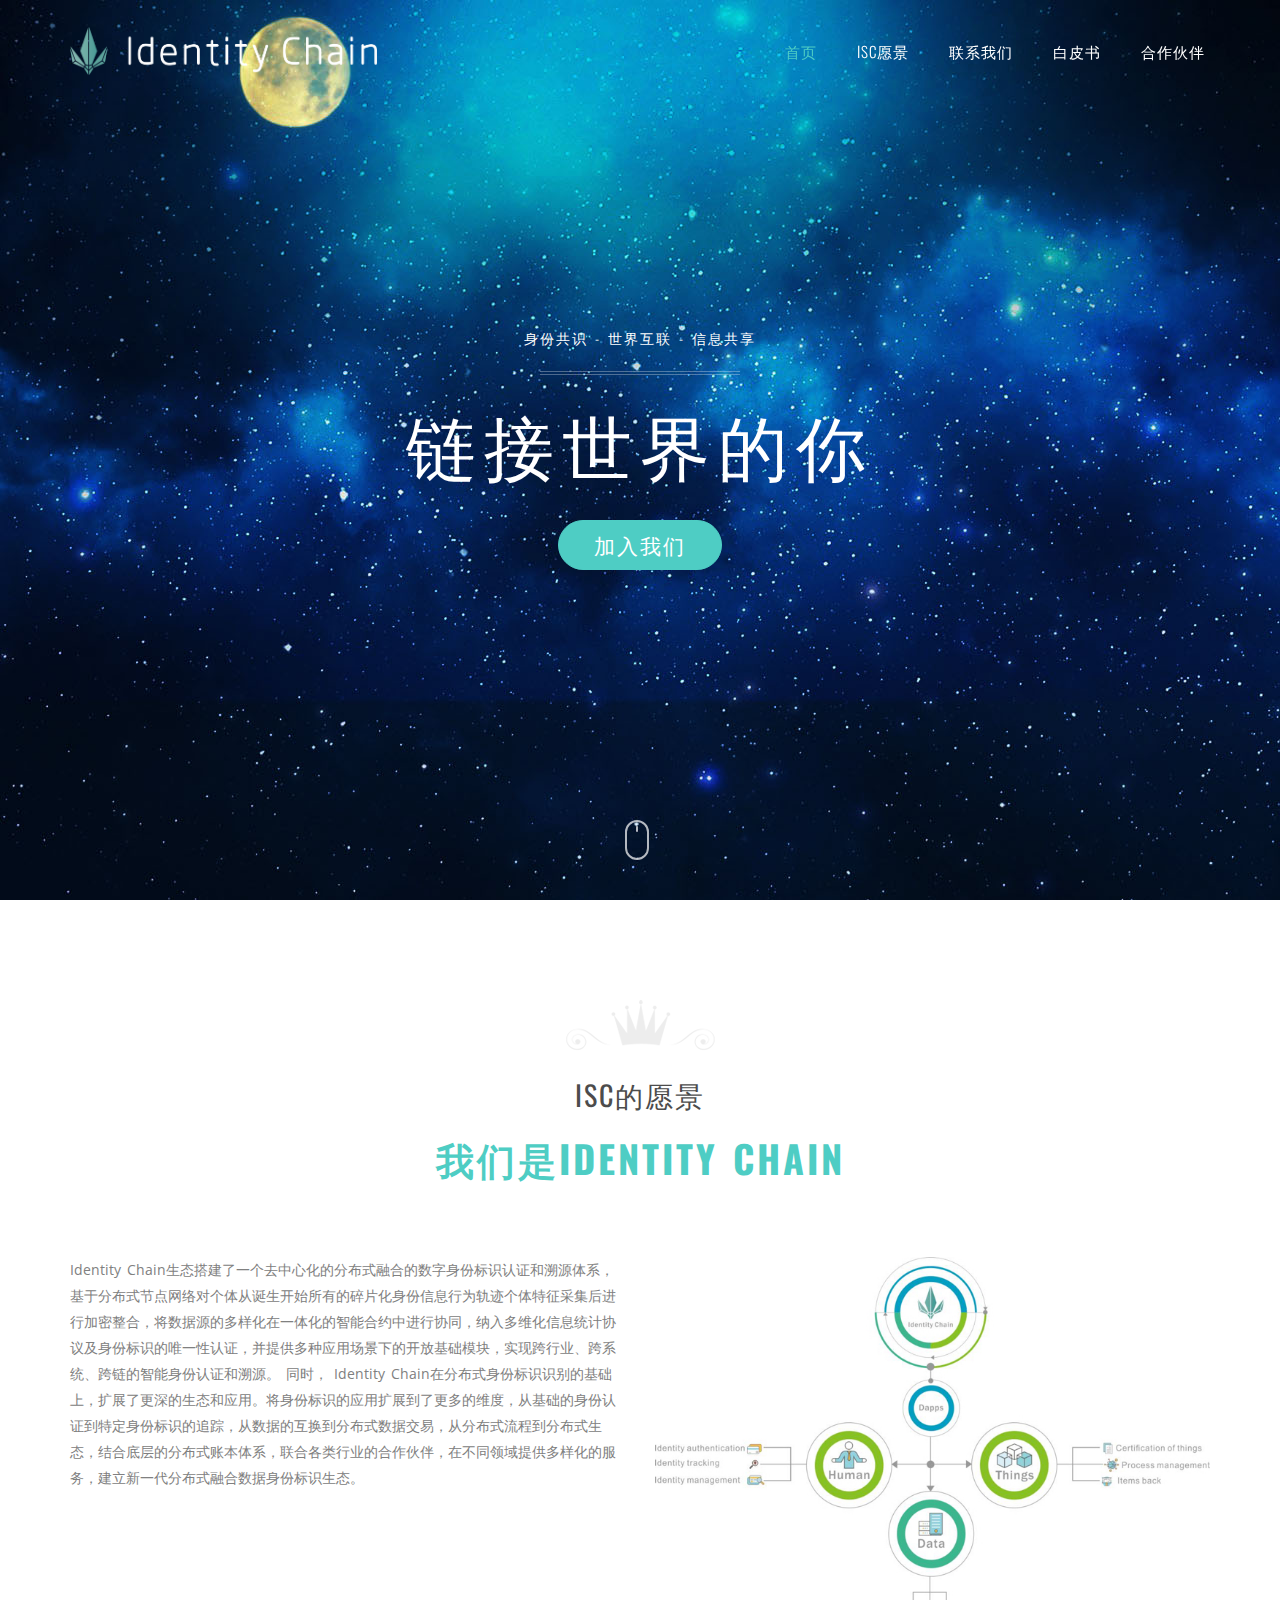
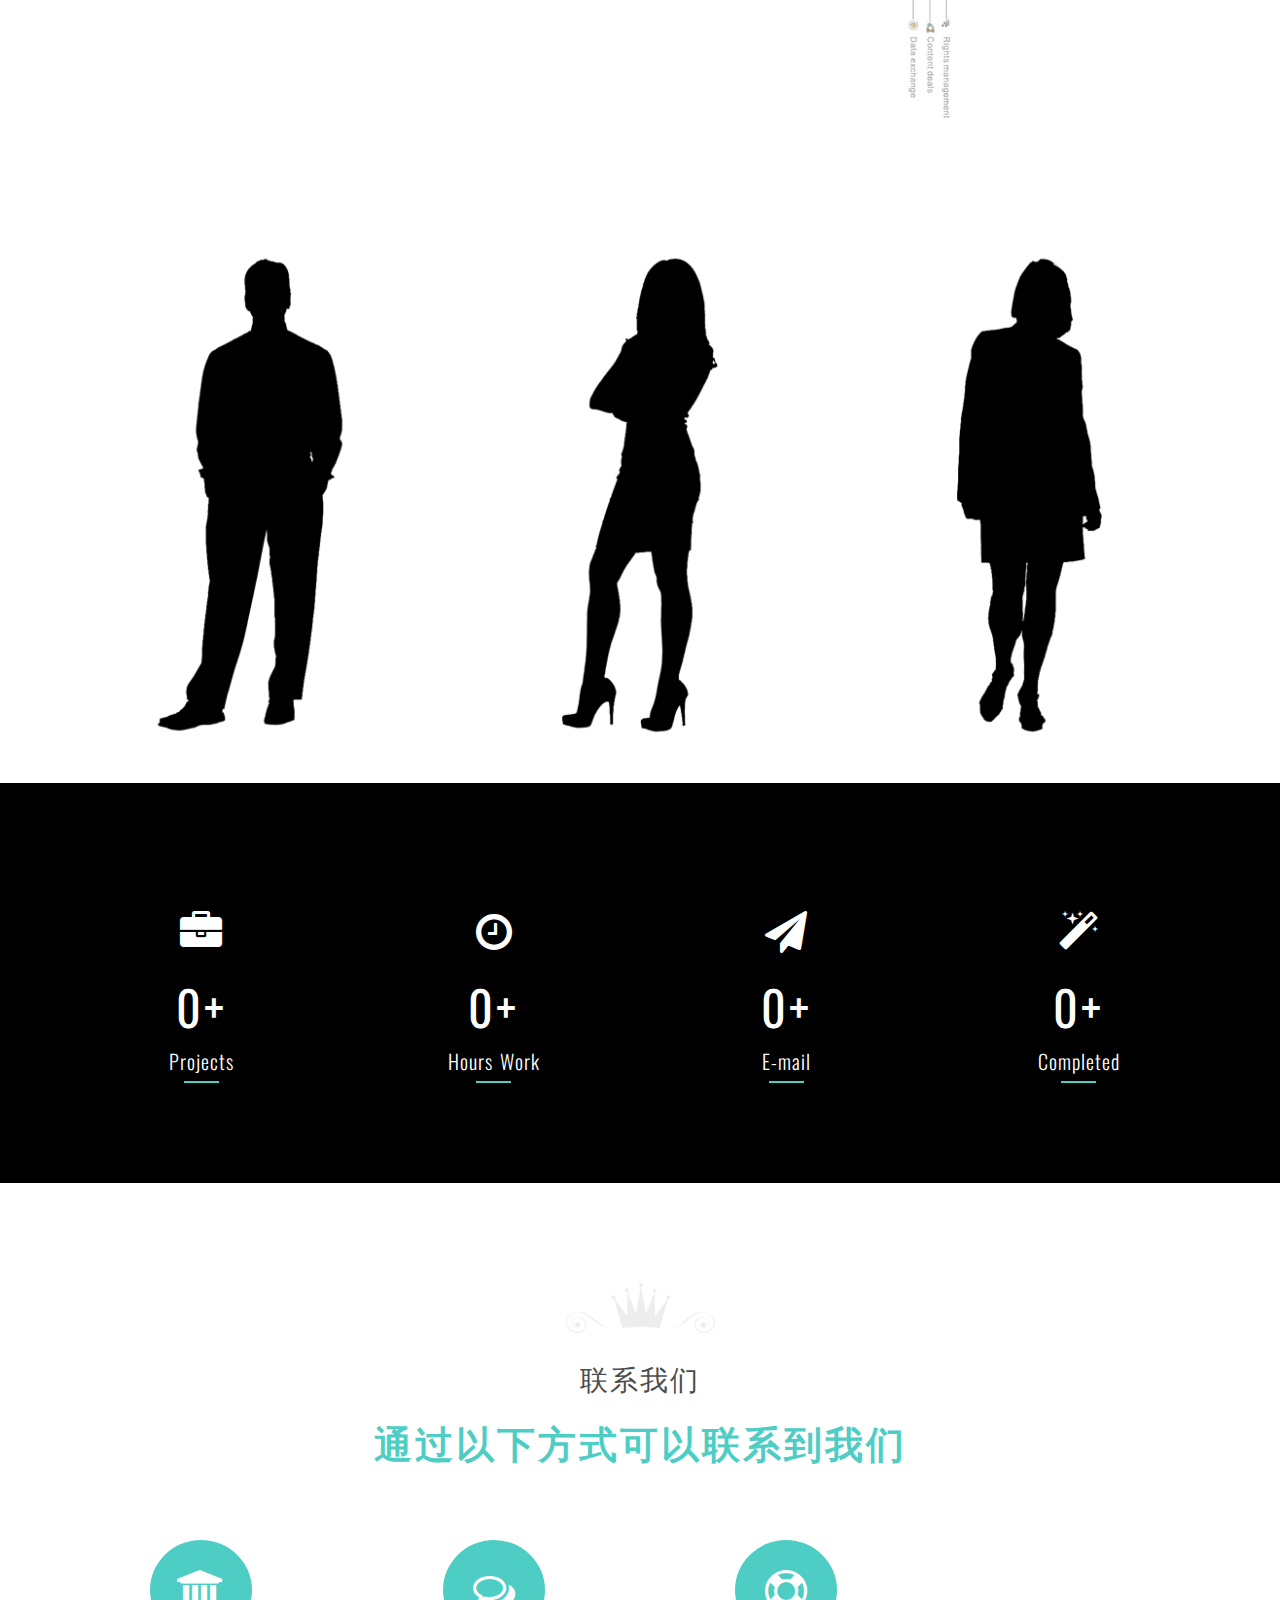
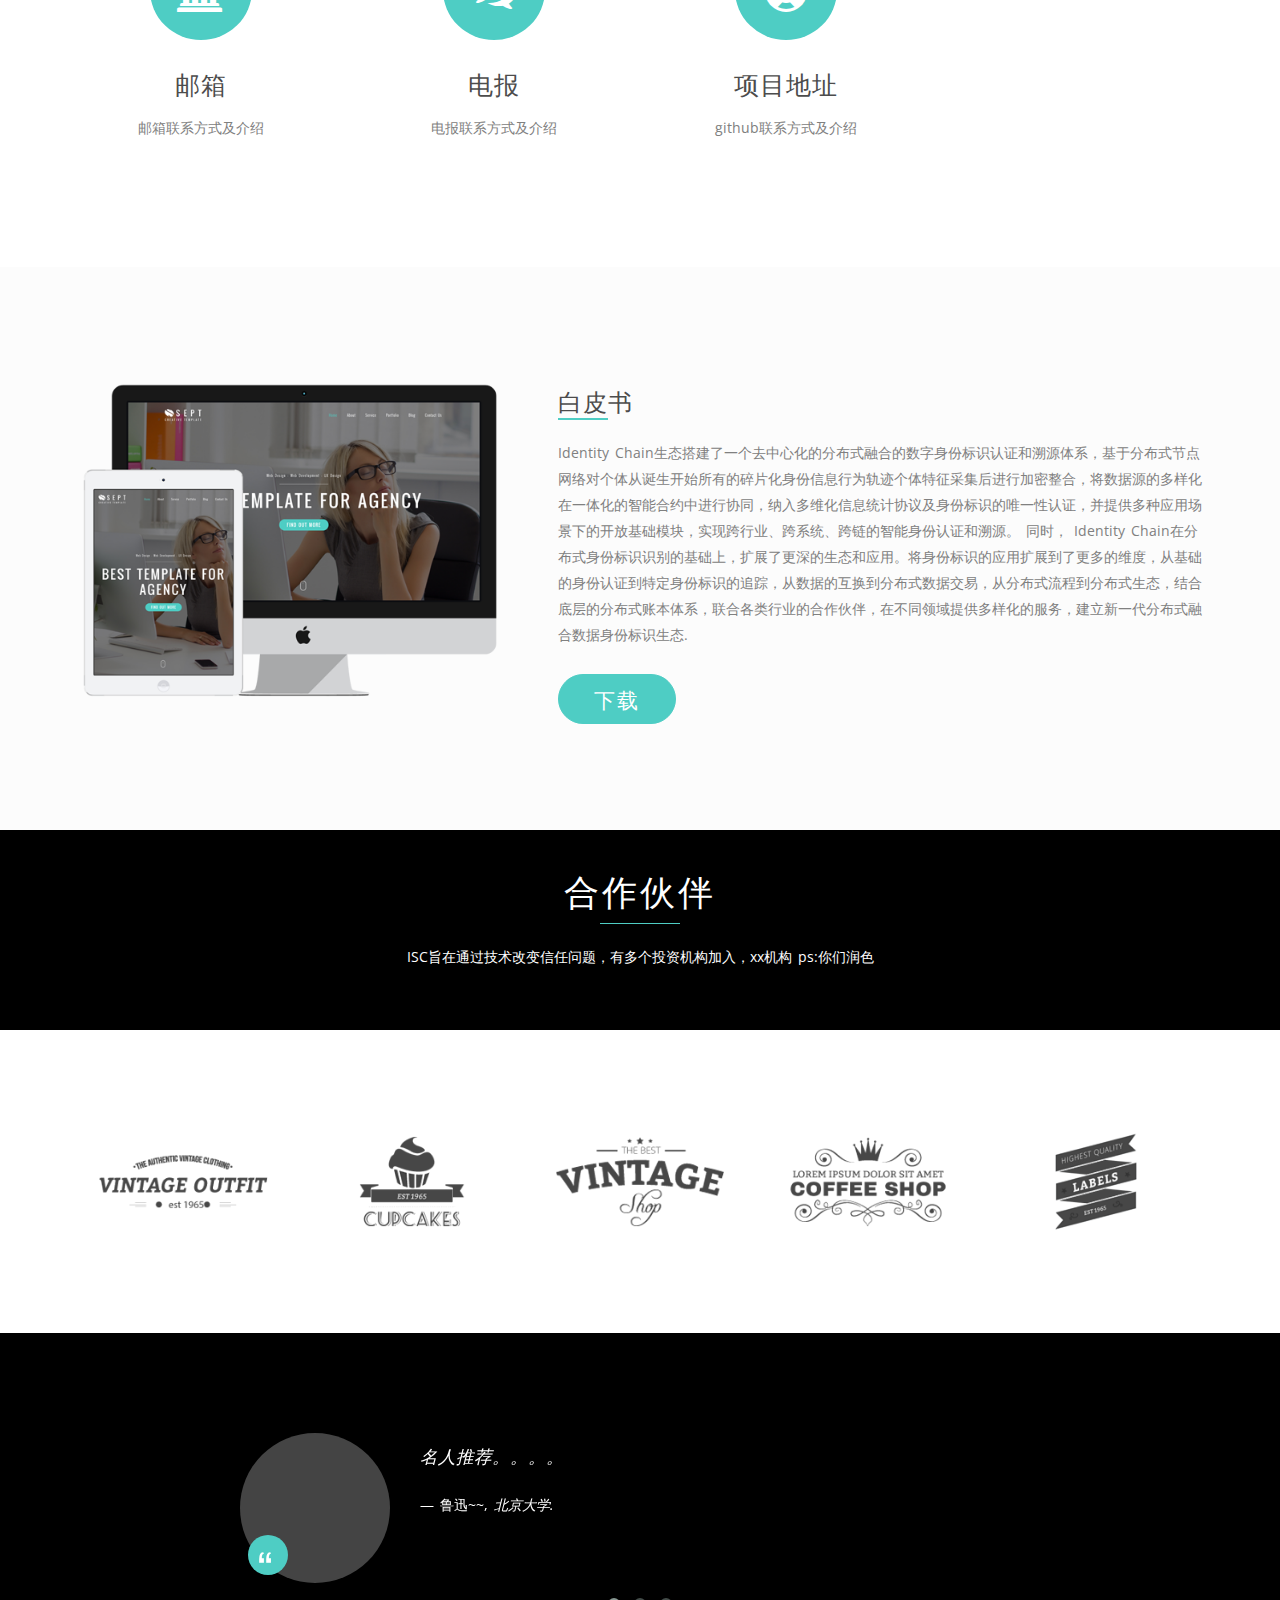
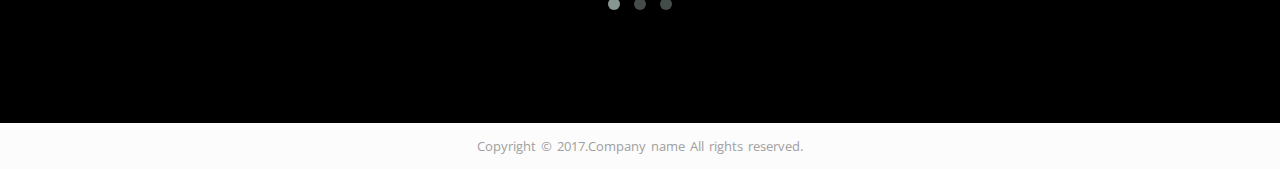
==== commit fc1c60d7: "init" ====
--- a/index_zh.html
+++ b/index_zh.html
@@ -60,7 +60,7 @@
 				<div class="st-home-unit">
 					<div class="hero-txt">
 						<p class="hero-work">身份共识 - 世界互联 - 信息共享</p>
-						<h2 class="hero-title">链接世界的你我</h2>
+						<h2 class="hero-title">链接世界的你</h2>
 						<!-- <p class="hero-sub-title">We Provide Hight Quality Bootstrap Template</p> -->
 						<!-- <a href="#" class="btn btn-default btn-lg left-btn">Purchase Now</a> -->
 						<a href="#" class="btn btn-main btn-lg">加入我们</a>
@@ -291,15 +291,6 @@
 					<p>通过以下方式可以联系到我们</p>
 				</div>
 				<div class="row">
-					<div class="col-md-3">
-						<div class="st-feature">
-							<div class="st-feature-icon"><i class="fa fa-cog"></i></div>
-							<strong class="st-feature-title">微信</strong>
-							<p>
-								微信联系方式及介绍
-							</p>
-						</div>
-					</div>
 					<div class="col-md-3">
 						<div class="st-feature">
 							<div class="st-feature-icon"><i class="fa fa-university"></i></div>
--- a/css/style.css
+++ b/css/style.css
@@ -482,7 +482,7 @@
 .home .hero-txt .hero-title {
   font-family: "Oswald";
   color: #fff;
-  text-transform: uppercase;
+  text-transform: none;
   font-size: 70px;
   line-height: 85px;
   font-weight: 400;
